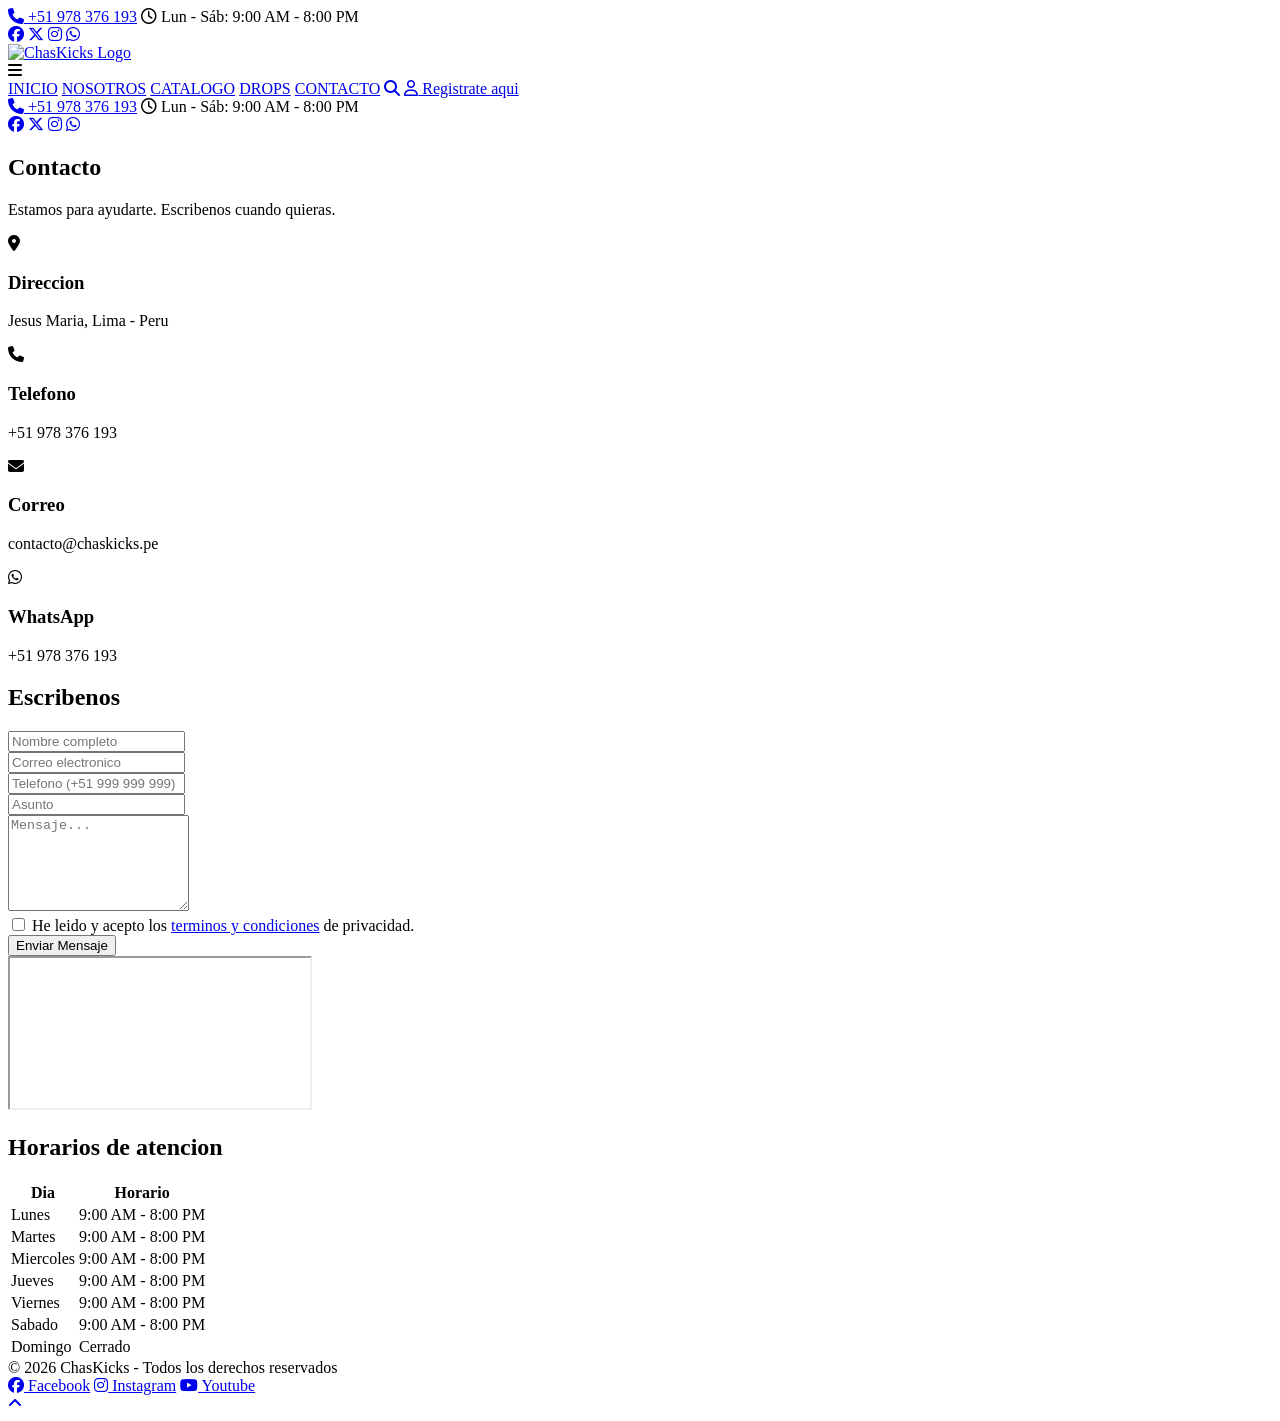
==== assets/pages/contacto.html @ 873f4bec "Update contacto.html - mejora del formulario" ====
<!DOCTYPE html>
<html lang="es">
<head>
    <meta charset="UTF-8">
    <meta name="viewport" content="width=device-width, initial-scale=1.0">
    <title>Contacto - ChasKicks</title>
    <link rel="stylesheet" href="../css/styles.css">
    <link rel="shortcut icon" href="../../favicon.ico" type="image/x-icon">
    <link rel="preconnect" href="https://fonts.googleapis.com">
    <link rel="preconnect" href="https://fonts.gstatic.com" crossorigin>
    <link href="https://fonts.googleapis.com/css2?family=Open+Sans:wght@400;600&family=Poppins:wght@400;600;700;900&display=swap" rel="stylesheet">
    <link rel="stylesheet" href="https://cdnjs.cloudflare.com/ajax/libs/font-awesome/6.5.1/css/all.min.css">
</head>
<body>

    <header id="header1">
        <div class="header-flexbox container padding-xs">
            <div class="header-left">
                <a href="tel:+51978376193"><i class="fa-solid fa-phone"></i> +51 978 376 193</a>
                <span class="date-text"><i class="fa-regular fa-clock"></i> Lun - Sáb: 9:00 AM - 8:00 PM</span>
            </div>
            <div class="social-links">
                <a target="_blank" href="https://facebook.com"><i class="fa-brands fa-facebook"></i></a>
                <a target="_blank" href="https://twitter.com"><i class="fa-brands fa-x-twitter"></i></a>
                <a target="_blank" href="https://instagram.com"><i class="fa-brands fa-instagram"></i></a>
                <a target="_blank" href="https://whatsapp.com"><i class="fa-brands fa-whatsapp"></i></a>
            </div>
        </div>
    </header>

    <header id="header2">
        <div class="header-flexbox container">
            <div class="nav-logo">
                <a href="../../index.html">
                    <img class="img-fluid" src="../img/logo_ck.png" alt="ChasKicks Logo">
                </a>
            </div>

            <!-- Boton hamburguesa (visible solo en movil y tableta) -->
            <div class="nav-menu-toggle">
                <i class="fa-solid fa-bars"></i>
            </div>

            <nav class="menuop">
                <a href="../../index.html">INICIO</a>
                <a href="nosotros.html">NOSOTROS</a>
                <a href="catalogo.html">CATALOGO</a>
                <a href="drops.html">DROPS</a>
                <a href="contacto.html" class="active">CONTACTO</a>
                <a href="../../index.html#contact-form"><i class="fa-solid fa-magnifying-glass"></i></a>
                <a href="registro.html"><i class="fa-regular fa-user"></i>&nbsp;Registrate aqui</a>

                <!-- Datos de contacto en el panel lateral -->
                <div class="menuop-contacto">
                    <a href="tel:+51978376193"><i class="fa-solid fa-phone"></i> +51 978 376 193</a>
                    <span><i class="fa-regular fa-clock"></i> Lun - Sáb: 9:00 AM - 8:00 PM</span>
                </div>

                <!-- Redes sociales en el panel lateral -->
                <div class="menuop-redes">
                    <a target="_blank" href="https://facebook.com"><i class="fa-brands fa-facebook"></i></a>
                    <a target="_blank" href="https://twitter.com"><i class="fa-brands fa-x-twitter"></i></a>
                    <a target="_blank" href="https://instagram.com"><i class="fa-brands fa-instagram"></i></a>
                    <a target="_blank" href="https://whatsapp.com"><i class="fa-brands fa-whatsapp"></i></a>
                </div>
            </nav>
        </div>
    </header>

    <main>

        <section class="page-title">
            <div class="page-title-content">
                <h2>Contacto</h2>
                <p>Estamos para ayudarte. Escribenos cuando quieras.</p>
            </div>
        </section>

        <!-- Seccion principal: datos + formulario -->
        <section id="contacto-principal" class="padding-xl">
            <div class="container">
                <div class="row">

                    <!-- Columna izquierda: datos de contacto -->
                    <div class="col contacto-info">

                        <div class="contacto-item">
                            <div class="contacto-icono">
                                <i class="fa-solid fa-location-dot"></i>
                            </div>
                            <div>
                                <h3>Direccion</h3>
                                <p>Jesus Maria, Lima - Peru</p>
                            </div>
                        </div>

                        <div class="contacto-item">
                            <div class="contacto-icono">
                                <i class="fa-solid fa-phone"></i>
                            </div>
                            <div>
                                <h3>Telefono</h3>
                                <p><a href="tel:+51978376193" style="color:var(--color5); text-decoration:none;">+51 978 376 193</a></p>
                            </div>
                        </div>

                        <div class="contacto-item">
                            <div class="contacto-icono">
                                <i class="fa-solid fa-envelope"></i>
                            </div>
                            <div>
                                <h3>Correo</h3>
                                <p><a href="mailto:contacto@chaskicks.pe" style="color:var(--color5); text-decoration:none;">contacto@chaskicks.pe</a></p>
                            </div>
                        </div>

                        <div class="contacto-item">
                            <div class="contacto-icono">
                                <i class="fa-brands fa-whatsapp"></i>
                            </div>
                            <div>
                                <h3>WhatsApp</h3>
                                <p><a href="tel:+51978376193" style="color:var(--color5); text-decoration:none;">+51 978 376 193</a></p>
                            </div>
                        </div>

                    </div>

                    <!-- Columna derecha: formulario -->
                    <div class="col">
                        <h2 class="contacto-titulo">Escribenos</h2>
                        <form action="#" method="POST">
                            <div class="row">
                                <div class="col">
                                    <input class="form-control" type="text" placeholder="Nombre completo" required minlength="3" maxlength="80">
                                </div>
                                <div class="col">
                                    <input class="form-control" type="email" placeholder="Correo electronico" required maxlength="100">
                                </div>
                            </div>
                            <div>
                                <input class="form-control" type="tel" placeholder="Telefono (+51 999 999 999)" required maxlength="20">
                            </div>
                            <div>
                                <input class="form-control" type="text" placeholder="Asunto" required maxlength="100">
                            </div>
                            <div>
                                <textarea class="form-control" placeholder="Mensaje..." rows="6" required maxlength="500"></textarea>
                            </div>
                            <div>
                                <input type="checkbox" id="acepto" required>
                                <label for="acepto">He leido y acepto los <a class="form-link" href="#">terminos y condiciones</a> de privacidad.</label>
                            </div>
                            <div>
                                <button class="form-submit" type="submit">Enviar Mensaje</button>
                            </div>
                        </form>
                    </div>

                </div>
            </div>
        </section>

        <!-- Seccion mapa + horarios -->
        <section id="contacto-mapa" class="padding-xl-negrozul">
            <div class="container">
                <div class="row">

                    <!-- Mapa envuelto en wrapper responsivo -->
                    <div class="col">
                        <div class="mapa-wrapper">
                            <iframe
                                class="contacto-iframe"
                                src="https://www.google.com/maps/embed?pb=!1m18!1m12!1m3!1d487.7084328111781!2d-77.044220490671!3d-12.066374733863745!2m3!1f0!2f0!3f0!3m2!1i1024!2i768!4f13.1!3m3!1m2!1s0x9105c9003936cabb%3A0x58faef5f9c0a8064!2sRESIDENCIAL%20CAMPO%20MARTE!5e0!3m2!1ses-419!2spe!4v1779410794823!5m2!1ses-419!2spe"
                                allowfullscreen=""
                                loading="lazy"
                                referrerpolicy="no-referrer-when-downgrade">
                            </iframe>
                        </div>
                    </div>

                    <!-- Horarios -->
                    <div class="col">
                        <h2 class="contacto-titulo-claro">Horarios de atencion</h2>
                        <table class="tbl-tallas">
                            <thead>
                                <tr>
                                    <th>Dia</th>
                                    <th>Horario</th>
                                </tr>
                            </thead>
                            <tbody>
                                <tr><td>Lunes</td><td>9:00 AM - 8:00 PM</td></tr>
                                <tr><td>Martes</td><td>9:00 AM - 8:00 PM</td></tr>
                                <tr><td>Miercoles</td><td>9:00 AM - 8:00 PM</td></tr>
                                <tr><td>Jueves</td><td>9:00 AM - 8:00 PM</td></tr>
                                <tr><td>Viernes</td><td>9:00 AM - 8:00 PM</td></tr>
                                <tr><td>Sabado</td><td>9:00 AM - 8:00 PM</td></tr>
                                <tr><td>Domingo</td><td>Cerrado</td></tr>
                            </tbody>
                        </table>
                    </div>

                </div>
            </div>
        </section>

    </main>

    <footer id="footer" class="padding-xs">
        <div class="copy container">
            <div class="footer-flexbox">
                <div>
                    &copy; 2026 ChasKicks - Todos los derechos reservados
                </div>
                <div class="footer-social-text">
                    <a target="_blank" href="https://facebook.com"><i class="fa-brands fa-facebook"></i> Facebook</a>
                    <a target="_blank" href="https://instagram.com"><i class="fa-brands fa-instagram"></i> Instagram</a>
                    <a target="_blank" href="https://youtube.com"><i class="fa-brands fa-youtube"></i> Youtube</a>
                </div>
            </div>
        </div>
    </footer>

    <!-- Boton flotante para volver al inicio de la pagina -->
    <a class="scroll-up" href="#">
        <i class="fa-solid fa-angle-up"></i>
    </a>

    <!-- Script para el menu hamburguesa -->
    <script src="../../assets/js/scripts.js"></script>

</body>
</html>
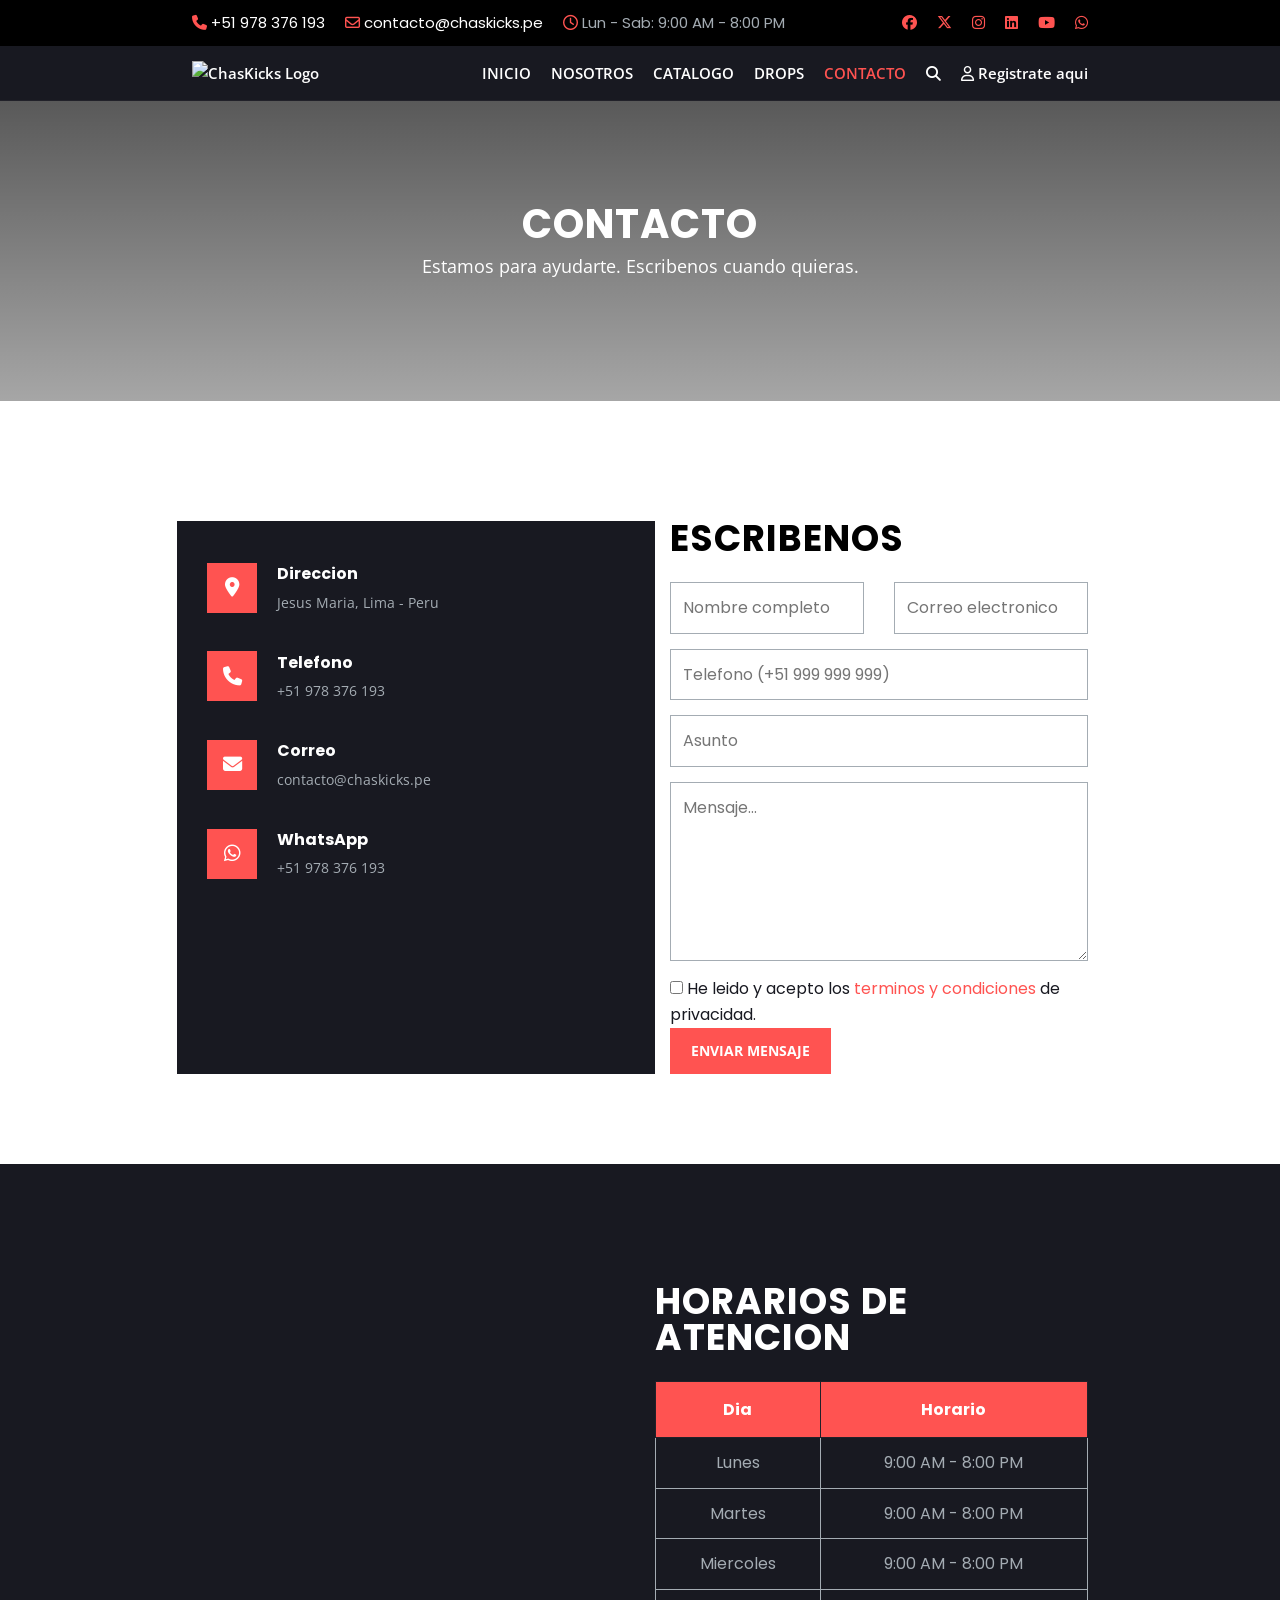
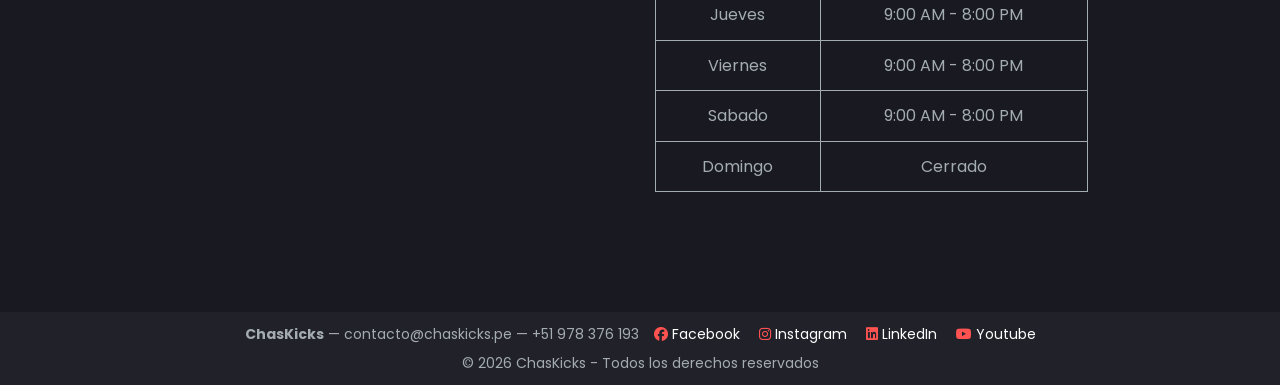
==== commit 85f91fa4: "Add files via upload" ====
--- a/assets/pages/contacto.html
+++ b/assets/pages/contacto.html
@@ -1,5 +1,6 @@
 <!DOCTYPE html>
 <html lang="es">
+
 <head>
     <meta charset="UTF-8">
     <meta name="viewport" content="width=device-width, initial-scale=1.0">
@@ -8,21 +9,28 @@
     <link rel="shortcut icon" href="../../favicon.ico" type="image/x-icon">
     <link rel="preconnect" href="https://fonts.googleapis.com">
     <link rel="preconnect" href="https://fonts.gstatic.com" crossorigin>
-    <link href="https://fonts.googleapis.com/css2?family=Open+Sans:wght@400;600&family=Poppins:wght@400;600;700;900&display=swap" rel="stylesheet">
+    <link
+        href="https://fonts.googleapis.com/css2?family=Open+Sans:wght@400;600&family=Poppins:wght@400;600;700;900&display=swap"
+        rel="stylesheet">
     <link rel="stylesheet" href="https://cdnjs.cloudflare.com/ajax/libs/font-awesome/6.5.1/css/all.min.css">
 </head>
+
 <body>
 
+    <!-- Barra superior con telefono, email, horario y redes sociales -->
     <header id="header1">
         <div class="header-flexbox container padding-xs">
             <div class="header-left">
                 <a href="tel:+51978376193"><i class="fa-solid fa-phone"></i> +51 978 376 193</a>
-                <span class="date-text"><i class="fa-regular fa-clock"></i> Lun - Sáb: 9:00 AM - 8:00 PM</span>
+                <a href="mailto:contacto@chaskicks.pe"><i class="fa-regular fa-envelope"></i> contacto@chaskicks.pe</a>
+                <span class="date-text"><i class="fa-regular fa-clock"></i> Lun - Sab: 9:00 AM - 8:00 PM</span>
             </div>
             <div class="social-links">
                 <a target="_blank" href="https://facebook.com"><i class="fa-brands fa-facebook"></i></a>
                 <a target="_blank" href="https://twitter.com"><i class="fa-brands fa-x-twitter"></i></a>
                 <a target="_blank" href="https://instagram.com"><i class="fa-brands fa-instagram"></i></a>
+                <a target="_blank" href="https://linkedin.com"><i class="fa-brands fa-linkedin"></i></a>
+                <a target="_blank" href="https://youtube.com"><i class="fa-brands fa-youtube"></i></a>
                 <a target="_blank" href="https://whatsapp.com"><i class="fa-brands fa-whatsapp"></i></a>
             </div>
         </div>
@@ -100,7 +108,8 @@
                             </div>
                             <div>
                                 <h3>Telefono</h3>
-                                <p><a href="tel:+51978376193" style="color:var(--color5); text-decoration:none;">+51 978 376 193</a></p>
+                                <p><a href="tel:+51978376193" style="color:var(--color5); text-decoration:none;">+51 978
+                                        376 193</a></p>
                             </div>
                         </div>
 
@@ -110,7 +119,8 @@
                             </div>
                             <div>
                                 <h3>Correo</h3>
-                                <p><a href="mailto:contacto@chaskicks.pe" style="color:var(--color5); text-decoration:none;">contacto@chaskicks.pe</a></p>
+                                <p><a href="mailto:contacto@chaskicks.pe"
+                                        style="color:var(--color5); text-decoration:none;">contacto@chaskicks.pe</a></p>
                             </div>
                         </div>
 
@@ -120,7 +130,8 @@
                             </div>
                             <div>
                                 <h3>WhatsApp</h3>
-                                <p><a href="tel:+51978376193" style="color:var(--color5); text-decoration:none;">+51 978 376 193</a></p>
+                                <p><a href="tel:+51978376193" style="color:var(--color5); text-decoration:none;">+51 978
+                                        376 193</a></p>
                             </div>
                         </div>
 
@@ -132,24 +143,29 @@
                         <form action="#" method="POST">
                             <div class="row">
                                 <div class="col">
-                                    <input class="form-control" type="text" placeholder="Nombre completo" required minlength="3" maxlength="80">
+                                    <input class="form-control" type="text" placeholder="Nombre completo" required
+                                        minlength="3" maxlength="80">
                                 </div>
                                 <div class="col">
-                                    <input class="form-control" type="email" placeholder="Correo electronico" required maxlength="100">
+                                    <input class="form-control" type="email" placeholder="Correo electronico" required
+                                        maxlength="100">
                                 </div>
                             </div>
                             <div>
-                                <input class="form-control" type="tel" placeholder="Telefono (+51 999 999 999)" required maxlength="20">
+                                <input class="form-control" type="tel" placeholder="Telefono (+51 999 999 999)" required
+                                    maxlength="20">
                             </div>
                             <div>
                                 <input class="form-control" type="text" placeholder="Asunto" required maxlength="100">
                             </div>
                             <div>
-                                <textarea class="form-control" placeholder="Mensaje..." rows="6" required maxlength="500"></textarea>
+                                <textarea class="form-control" placeholder="Mensaje..." rows="6" required
+                                    maxlength="500"></textarea>
                             </div>
                             <div>
                                 <input type="checkbox" id="acepto" required>
-                                <label for="acepto">He leido y acepto los <a class="form-link" href="#">terminos y condiciones</a> de privacidad.</label>
+                                <label for="acepto">He leido y acepto los <a class="form-link" href="#">terminos y
+                                        condiciones</a> de privacidad.</label>
                             </div>
                             <div>
                                 <button class="form-submit" type="submit">Enviar Mensaje</button>
@@ -169,12 +185,9 @@
                     <!-- Mapa envuelto en wrapper responsivo -->
                     <div class="col">
                         <div class="mapa-wrapper">
-                            <iframe
-                                class="contacto-iframe"
+                            <iframe class="contacto-iframe"
                                 src="https://www.google.com/maps/embed?pb=!1m18!1m12!1m3!1d487.7084328111781!2d-77.044220490671!3d-12.066374733863745!2m3!1f0!2f0!3f0!3m2!1i1024!2i768!4f13.1!3m3!1m2!1s0x9105c9003936cabb%3A0x58faef5f9c0a8064!2sRESIDENCIAL%20CAMPO%20MARTE!5e0!3m2!1ses-419!2spe!4v1779410794823!5m2!1ses-419!2spe"
-                                allowfullscreen=""
-                                loading="lazy"
-                                referrerpolicy="no-referrer-when-downgrade">
+                                allowfullscreen="" loading="lazy" referrerpolicy="no-referrer-when-downgrade">
                             </iframe>
                         </div>
                     </div>
@@ -190,13 +203,34 @@
                                 </tr>
                             </thead>
                             <tbody>
-                                <tr><td>Lunes</td><td>9:00 AM - 8:00 PM</td></tr>
-                                <tr><td>Martes</td><td>9:00 AM - 8:00 PM</td></tr>
-                                <tr><td>Miercoles</td><td>9:00 AM - 8:00 PM</td></tr>
-                                <tr><td>Jueves</td><td>9:00 AM - 8:00 PM</td></tr>
-                                <tr><td>Viernes</td><td>9:00 AM - 8:00 PM</td></tr>
-                                <tr><td>Sabado</td><td>9:00 AM - 8:00 PM</td></tr>
-                                <tr><td>Domingo</td><td>Cerrado</td></tr>
+                                <tr>
+                                    <td>Lunes</td>
+                                    <td>9:00 AM - 8:00 PM</td>
+                                </tr>
+                                <tr>
+                                    <td>Martes</td>
+                                    <td>9:00 AM - 8:00 PM</td>
+                                </tr>
+                                <tr>
+                                    <td>Miercoles</td>
+                                    <td>9:00 AM - 8:00 PM</td>
+                                </tr>
+                                <tr>
+                                    <td>Jueves</td>
+                                    <td>9:00 AM - 8:00 PM</td>
+                                </tr>
+                                <tr>
+                                    <td>Viernes</td>
+                                    <td>9:00 AM - 8:00 PM</td>
+                                </tr>
+                                <tr>
+                                    <td>Sabado</td>
+                                    <td>9:00 AM - 8:00 PM</td>
+                                </tr>
+                                <tr>
+                                    <td>Domingo</td>
+                                    <td>Cerrado</td>
+                                </tr>
                             </tbody>
                         </table>
                     </div>
@@ -207,23 +241,32 @@
 
     </main>
 
+    <!-- Footer con nombre, contacto, redes y derechos reservados -->
     <footer id="footer" class="padding-xs">
         <div class="copy container">
             <div class="footer-flexbox">
                 <div>
-                    &copy; 2026 ChasKicks - Todos los derechos reservados
+                    <strong>ChasKicks</strong> &mdash;
+                    <a href="mailto:contacto@chaskicks.pe"
+                        style="color:var(--color5); text-decoration:none;">contacto@chaskicks.pe</a>
+                    &mdash;
+                    <a href="tel:+51978376193" style="color:var(--color5); text-decoration:none;">+51 978 376 193</a>
                 </div>
                 <div class="footer-social-text">
                     <a target="_blank" href="https://facebook.com"><i class="fa-brands fa-facebook"></i> Facebook</a>
                     <a target="_blank" href="https://instagram.com"><i class="fa-brands fa-instagram"></i> Instagram</a>
+                    <a target="_blank" href="https://linkedin.com"><i class="fa-brands fa-linkedin"></i> LinkedIn</a>
                     <a target="_blank" href="https://youtube.com"><i class="fa-brands fa-youtube"></i> Youtube</a>
                 </div>
+            </div>
+            <div style="text-align:center; margin-top:6px;">
+                &copy; 2026 ChasKicks - Todos los derechos reservados
             </div>
         </div>
     </footer>
 
     <!-- Boton flotante para volver al inicio de la pagina -->
-    <a class="scroll-up" href="#">
+    <a class="scroll-up" href="#" id="scroll-up-btn">
         <i class="fa-solid fa-angle-up"></i>
     </a>
 
@@ -231,4 +274,5 @@
     <script src="../../assets/js/scripts.js"></script>
 
 </body>
-</html>
+
+</html>
--- a/assets/css/styles.css
+++ b/assets/css/styles.css
@@ -0,0 +1,1327 @@
+/* ==========================================================================
+   VARIABLES CSS - :root define tokens globales reutilizables en todo el CSS.
+   Cambiar un valor aqui lo actualiza en todo el sitio automaticamente.
+   ========================================================================== */
+:root {
+    --color1: #000000;                  /* Negro puro - textos principales */
+    --color2: #454545;                  /* Gris oscuro - textos secundarios */
+    --color3: #FF5351;                  /* Rojo coral - color primario de la marca */
+    --color4: #FFFFFF;                  /* Blanco - fondos claros y textos sobre oscuro */
+    --color5: #A4ACB3;                  /* Gris claro - textos sutiles, bordes */
+    --color6: #212129;                  /* Gris azulado oscuro - footer */
+    --color7: #181921;                  /* Negro azulado - header y secciones oscuras */
+
+    /* Tipografias: fuente1 para titulos, fuente2 para cuerpo y UI */
+    --fuente1: 'Poppins', sans-serif;
+    --fuente2: 'Open Sans', sans-serif;
+
+    /* Espaciado de linea global del sitio */
+    --spacing: 1.6;
+}
+
+/* ==========================================================================
+   RESET UNIVERSAL - Elimina margenes y paddings que los navegadores aplican
+   por defecto. box-sizing: border-box hace que padding y border NO aumenten
+   el tamaño declarado de un elemento, evitando desbordes inesperados.
+   ========================================================================== */
+* {
+    margin: 0;
+    padding: 0;
+    box-sizing: border-box;
+}
+
+/* ==========================================================================
+   HTML - scroll-behavior: smooth hace que los enlaces ancla (#seccion)
+   desplacen la pagina con animacion suave en lugar de saltar directamente.
+   ========================================================================== */
+html {
+    scroll-behavior: smooth;
+}
+
+/* ==========================================================================
+   BODY - Estilos base heredados por todos los elementos de la pagina.
+   font-family, line-height, background-color y color se heredan en cascada.
+   ========================================================================== */
+body {
+    font-family: var(--fuente1);
+    line-height: var(--spacing);
+    background-color: var(--color4);
+    color: var(--color7);
+}
+
+/* ==========================================================================
+   H2 GLOBALES - Todos los h2 dentro de section comparten este estilo base.
+   font-size fijo en px, text-transform uppercase y letter-spacing dan el
+   estilo de titular de marca. Se puede sobreescribir por seccion especifica.
+   ========================================================================== */
+section h2 {
+    font-size: 36px;
+    font-weight: 700;
+    text-align: center;
+    text-transform: uppercase;
+    letter-spacing: 1px;
+    margin-bottom: 40px;
+    line-height: 1;
+}
+
+/* ==========================================================================
+   IMAGENES Y VIDEOS - display: block elimina el espacio inferior que los
+   navegadores agregan a elementos inline. max-width: 100% los hace fluidos
+   para que nunca desborden su contenedor padre.
+   ========================================================================== */
+img, video {
+    display: block;
+    max-width: 100%;
+    height: auto;
+}
+
+/* ==========================================================================
+   PARRAFOS - Usan Open Sans para diferenciar visualmente el cuerpo de texto
+   de los titulos Poppins. font-size y line-height en px dan control exacto
+   del ritmo tipografico. margin-bottom separa parrafos consecutivos.
+   ========================================================================== */
+p {
+    font-family: var(--fuente2);
+    font-size: 15px;
+    line-height: 24px;
+    color: var(--color2);
+    margin-bottom: 20px;
+}
+
+/* ==========================================================================
+   CONTAINER - Clase utilitaria de layout. max-width: 70% con margin: 0 auto
+   centra el contenido horizontalmente y limita su ancho para mejorar la
+   legibilidad en pantallas anchas. Se usa dentro de cada seccion.
+   ========================================================================== */
+.container {
+    max-width: 70%;
+    margin: 0 auto;
+}
+
+/* ==========================================================================
+   CABECERAS (HEADERS)
+   ========================================================================== */
+
+/* Header 1 - Barra superior informativa con contacto y redes sociales */
+#header1 {
+    background-color: var(--color1);
+    color: var(--color5);
+    font-size: 15px;
+}
+
+/* Los enlaces heredan color del padre; se sobreescribe aqui a blanco */
+#header1 a {
+    color: var(--color4);
+    text-decoration: none;
+    transition: color 0.5s;   /* Transicion suave al pasar el cursor */
+}
+
+#header1 a:hover {
+    color: var(--color3);
+}
+
+/* Los iconos de Font Awesome usan el color primario de la marca */
+#header1 i {
+    color: var(--color3);
+}
+
+/* Header 2 - Navegacion principal fijada al tope con position: sticky.
+   z-index: 1000 asegura que quede por encima de cualquier otro elemento
+   al hacer scroll. border-bottom separa visualmente el nav del contenido. */
+#header2 {
+    background-color: var(--color7);
+    position: sticky;
+    top: 0;
+    z-index: 1000;
+    border-bottom: 1px solid var(--color6);
+    font-size: 15px;
+}
+
+#header2 a {
+    color: var(--color4);
+    text-decoration: none;
+    transition: color 0.5s;
+    font-family: var(--fuente2);
+    font-weight: 600;
+}
+
+#header2 a:hover {
+    color: var(--color3);
+}
+
+/* Clase .active marca el enlace de la pagina actual con el color de marca */
+#header2 a.active {
+    color: var(--color3);
+}
+
+/* Flexbox para distribuir elementos del header: logo a la izquierda,
+   nav a la derecha. justify-content: space-between los separa al maximo. */
+.header-flexbox {
+    display: flex;
+    justify-content: space-between;
+    align-items: center;
+    padding: 15px 0;
+}
+
+/* Estos tres selectores comparten las mismas propiedades flex:
+   display flex + align-items center + gap para espaciar items internos */
+.header-left, .social-links, .menuop {
+    display: flex;
+    align-items: center;
+    gap: 20px;
+}
+
+/* Ancho fijo del logo para que no se deforme ni crezca con el flex */
+.nav-logo {
+    width: 150px;
+    height: auto;
+}
+
+/* Boton hamburguesa - oculto en desktop, visible solo en movil y tableta */
+.nav-menu-toggle {
+    font-size: 2rem;
+    cursor: pointer;
+    color: var(--color4);
+    display: none;
+}
+
+/* Bloque de contacto dentro del panel lateral del menu */
+.menuop-contacto {
+    display: none;
+    flex-direction: column;
+    gap: 8px;
+    padding-top: 20px;
+    border-top: 1px solid var(--color6);
+    margin-top: 10px;
+    width: 100%;
+}
+
+.menuop-contacto a,
+.menuop-contacto span {
+    font-size: 13px;
+    color: var(--color5);
+    font-family: var(--fuente2);
+    border-bottom: none;
+    padding: 0;
+    width: auto;
+}
+
+.menuop-contacto a:hover {
+    color: var(--color3);
+}
+
+.menuop-contacto i {
+    color: var(--color3);
+    margin-right: 6px;
+}
+
+/* Iconos de redes sociales dentro del panel lateral del menu */
+.menuop-redes {
+    display: none;
+    flex-direction: row;
+    gap: 16px;
+    padding-top: 12px;
+    width: 100%;
+}
+
+.menuop-redes a {
+    font-size: 1.2rem;
+    color: var(--color5);
+    border-bottom: none;
+    padding: 0;
+    width: auto;
+    transition: color 0.3s;
+}
+
+.menuop-redes a:hover {
+    color: var(--color3);
+}
+
+/* ==========================================================================
+   CLASES UTILITARIAS - MULTIMEDIA Y PADDINGS
+   ========================================================================== */
+
+/* Hace que la imagen ocupe siempre el 100% de su contenedor */
+.img-fluid {
+    width: 100%;
+    height: auto;
+    display: block;
+}
+
+/* aspect-ratio 16/9 mantiene proporcion de video sin importar el ancho.
+   object-fit: cover recorta el video para que llene el area sin distorsion. */
+.video-fluid {
+    width: 100%;
+    height: auto;
+    aspect-ratio: 16 / 9;
+    object-fit: cover;
+}
+
+/* Padding minimo para barras delgadas como el header superior */
+.padding-xs {
+    padding-top: 11px;
+    padding-bottom: 11px;
+}
+
+/* Padding generoso para secciones con fondo blanco */
+.padding-xl {
+    padding-top: 120px;
+    padding-bottom: 90px;
+}
+
+/* Padding para secciones oscuras (negro azulado) con texto gris claro */
+.padding-xl-negrozul {
+    padding-top: 120px;
+    padding-bottom: 120px;
+    background-color: var(--color7);
+    color: var(--color5);
+}
+
+/* Padding para secciones blancas secundarias con menos espacio inferior */
+.padding-xl-secundario-blanco {
+    padding-top: 120px;
+    padding-bottom: 40px;
+    background-color: var(--color4);
+}
+
+/* ==========================================================================
+   SISTEMA DE FILAS Y COLUMNAS CON FLEXBOX
+   .row crea el contenedor horizontal. Los margenes negativos compensan el
+   padding interno de cada .col, alineando el contenido con el container.
+   .col crece igual (flex-grow: 1) para distribuir el espacio de forma
+   equitativa entre todas las columnas hijas.
+   ========================================================================== */
+.row {
+    display: flex;
+    flex-direction: row;
+    margin-left: -15px;
+    margin-right: -15px;
+}
+
+/* flex-basis: 0 + flex-grow: 1 = columnas de igual ancho automaticamente */
+.col {
+    flex-basis: 0;
+    flex-grow: 1;
+    padding-left: 15px;
+    padding-right: 15px;
+}
+
+/* ==========================================================================
+   INDEX - SECCIONES PRINCIPALES
+   ========================================================================== */
+
+/* Banner ocupa el 100% del viewport sin scroll horizontal */
+#banner {
+    width: 100%;
+    overflow: hidden;
+}
+
+
+/* Seccion Quienes Somos - fondo blanco con texto oscuro */
+#about {
+    background-color: var(--color4);
+    color: var(--color7);
+}
+
+#about p {
+    color: var(--color2);
+}
+
+/* Seccion Lo mas vendido - fondo oscuro, h2 en blanco */
+#services {
+    background-color: var(--color7);
+}
+
+#services h2 {
+    color: var(--color4);
+}
+
+/* Seccion Vision (pagina nosotros) */
+#vision {
+    background-color: var(--color4);
+    color: var(--color5);
+}
+
+#vision h2 {
+    color: var(--color1);
+}
+
+/* Seccion Calidad - fondo oscuro, texto centrado y gris claro en parrafos */
+#calidad {
+    background-color: var(--color7);
+    color: var(--color4);
+    text-align: center;
+}
+
+#calidad p {
+    color: var(--color5);
+}
+
+/* Seccion Multimedia - fondo oscuro, titulo en blanco */
+#multimedia {
+    background-color: var(--color7);
+}
+
+#multimedia h2 {
+    color: var(--color4);
+}
+
+/* ==========================================================================
+   COMPONENTE: TARJETAS DE PRODUCTOS
+   transition en transform y box-shadow permite el efecto hover suave.
+   El valor translateY(-4px) levanta la tarjeta visualmente al pasar el cursor.
+   ========================================================================== */
+.card-producto {
+    background-color: var(--color4);
+    padding: 25px;
+    border-radius: 4px;
+    text-align: center;
+    transition: transform 0.25s ease, box-shadow 0.25s ease;
+}
+
+.card-producto:hover {
+    transform: translateY(-4px);
+    box-shadow: 0 20px 40px rgba(0, 0, 0, 0.12);
+}
+
+/* La imagen se reduce al 97% al pasar el cursor, efecto de "presion" */
+.card-producto img {
+    width: 100%;
+    border-radius: 12px;
+    transition: transform 0.35s ease, box-shadow 0.35s ease;
+}
+
+.card-producto img:hover {
+    transform: scale(0.97);
+    box-shadow: 0 18px 32px rgba(0, 0, 0, 0.18);
+}
+
+.card-producto h3 {
+    color: var(--color1);
+    margin: 15px 0;
+    font-size: 1.2rem;
+}
+
+.card-producto p {
+    color: var(--color2);
+}
+
+/* ==========================================================================
+   COMPONENTE: BOTON CTA (llamado a la accion)
+   display: inline-block permite aplicar padding y margin a un enlace <a>.
+   text-transform: uppercase da consistencia visual con los titulos.
+   border del mismo color que el fondo da un borde invisible que evita saltos
+   de layout al cambiar el fondo en hover.
+   ========================================================================== */
+.services-button {
+    display: inline-block;
+    background-color: var(--color3);
+    color: var(--color4);
+    padding: 8px 20px;
+    text-decoration: none;
+    text-transform: uppercase;
+    font-family: var(--fuente2);
+    font-weight: bold;
+    font-size: 14px;
+    line-height: 28px;
+    border: 1px solid var(--color3);
+    transition: background-color 0.5s;
+    margin-top: 20px;
+}
+
+.services-button:hover {
+    background-color: var(--color1);
+}
+
+/* ==========================================================================
+   COMPONENTE: GALERIA
+   flex-wrap: wrap permite que los items bajen de linea si no caben.
+   calc(25% - 15px) en flex-basis mantiene 4 columnas descontando el gap.
+   overflow: hidden en el item recorta la imagen al hacer zoom con scale.
+   ========================================================================== */
+.galeria-flex {
+    display: flex;
+    flex-wrap: wrap;
+    gap: 15px;
+    justify-content: space-between;
+}
+
+.galeria-item {
+    flex: 1 1 calc(25% - 15px);
+    min-width: 200px;
+    overflow: hidden;
+    background-color: var(--color6);
+}
+
+/* scale(1.15) agranda la imagen al pasar el cursor, overflow:hidden la recorta */
+.galeria-item img {
+    width: 100%;
+    transition: transform 1s;
+}
+
+.galeria-item img:hover {
+    transform: scale(1.15);
+}
+
+/* ==========================================================================
+   COMPONENTE: TABLA DE TALLAS
+   border-collapse: collapse une los bordes de celdas adyacentes en uno solo.
+   overflow-x: auto en el contenedor permite scroll horizontal en pantallas
+   pequenas sin romper el layout general de la pagina.
+   ========================================================================== */
+.tabla-responsiva-contenedor {
+    width: 100%;
+    overflow-x: auto;
+}
+
+.tbl-tallas {
+    width: 100%;
+    border-collapse: collapse;
+    margin: 0 auto;
+    text-align: center;
+}
+
+/* caption es el titulo accesible de la tabla, posicionado arriba */
+.tbl-tallas caption {
+    font-weight: bold;
+    text-align: left;
+    font-size: 1.1rem;
+    color: var(--color3);
+    margin-bottom: 15px;
+}
+
+/* Encabezados de columna con fondo del color primario de la marca */
+.tbl-tallas th {
+    background-color: var(--color3);
+    color: var(--color4);
+    border: 1px solid var(--color6);
+    padding: 15px;
+}
+
+.tbl-tallas td {
+    border: 1px solid var(--color5);
+    padding: 12px;
+}
+
+/* tfoot con nota aclaratoria en italica, alineada a la derecha */
+.tbl-tallas tfoot td {
+    font-size: 0.85rem;
+    text-align: right;
+    font-style: italic;
+    font-weight: bold;
+    color: var(--color2);
+}
+
+/* ==========================================================================
+   COMPONENTE: VIDEOS
+   position: relative en el wrapper permite posicionar elementos encima si
+   fuera necesario. aspect-ratio 16/9 en video-fluid garantiza que el video
+   mantenga sus proporciones correctas en cualquier ancho de pantalla.
+   ========================================================================== */
+.video-wrapper {
+    width: 100%;
+    position: relative;
+    background-color: #000;
+}
+
+.video-fluid {
+    width: 100%;
+    aspect-ratio: 16 / 9;
+    object-fit: cover;
+    display: block;
+}
+
+/* ==========================================================================
+   COMPONENTE: FORMULARIO DE CONTACTO
+   font: inherit hace que los inputs hereden la tipografia del body en lugar
+   de usar la fuente del sistema que aplican los navegadores por defecto.
+   outline en :focus reemplaza el contorno del navegador por el color de marca.
+   ========================================================================== */
+.form-control {
+    display: block;
+    width: 100%;
+    padding: 12px;
+    margin-bottom: 15px;
+    font: inherit;
+    border: 1px solid var(--color5);
+    background-color: var(--color4);
+}
+
+/* Resalta el campo activo con el color primario al hacer clic */
+.form-control:focus {
+    outline: 2px solid var(--color3);
+}
+
+.form-link {
+    color: var(--color3);
+    text-decoration: none;
+}
+
+/* Boton de envio del formulario - mismos valores que .services-button
+   para mantener consistencia visual entre botones del sitio */
+.form-submit {
+    background-color: var(--color3);
+    color: var(--color4);
+    padding: 8px 20px;
+    border: 1px solid var(--color3);
+    font: inherit;
+    font-family: var(--fuente2);
+    font-size: 14px;
+    font-weight: bold;
+    line-height: 28px;
+    cursor: pointer;
+    text-transform: uppercase;
+    transition: background-color 0.5s;
+}
+
+.form-submit:hover {
+    background-color: var(--color7);
+}
+
+/* ==========================================================================
+   FOOTER
+   background-color y color sobreescriben los estilos del body para crear
+   contraste. font-size reducido en .copy da jerarquia visual al pie de pagina.
+   ========================================================================== */
+#footer {
+    background-color: var(--color6);
+    color: var(--color5);
+}
+
+/* Texto de copyright centrado con fuente reducida */
+.copy {
+    text-align: center;
+    font-size: 14px;
+}
+
+/* Flexbox para alinear copyright y redes sociales en una sola fila */
+.footer-flexbox {
+    display: flex;
+    flex-direction: row;
+    justify-content: center;
+}
+
+.footer-social-text a {
+    color: var(--color4);
+    text-decoration: none;
+    margin-left: 15px;
+}
+
+.footer-social-text i {
+    color: var(--color3);
+}
+
+/* ==========================================================================
+   BOTON SCROLL UP
+   position: fixed lo fija en pantalla sin importar el scroll.
+   bottom y right ubican el boton en la esquina inferior derecha.
+   line-height igual al height centra el icono verticalmente dentro del boton.
+   ========================================================================== */
+.scroll-up {
+    position: fixed;
+    bottom: 30px;
+    right: 30px;
+    width: 45px;
+    height: 45px;
+    text-align: center;
+    line-height: 45px;
+    background-color: var(--color3);
+    color: var(--color4);
+    border: 1px solid var(--color4);
+    /* Oculto por defecto, el JS lo muestra al hacer scroll */
+    opacity: 0;
+    visibility: hidden;
+    transition: opacity 0.3s ease, visibility 0.3s ease;
+}
+
+/* ==========================================================================
+   PAGINAS INTERNAS - BANNER DE TITULO (page-title)
+   El pseudoelemento ::before crea una capa oscura semitransparente encima
+   de la imagen de fondo para mejorar la legibilidad del texto blanco.
+   position: absolute + inset: 0 estira esa capa sobre todo el banner.
+   El contenido usa position: relative + z-index: 1 para quedar por encima.
+   ========================================================================== */
+.page-title {
+    height: 300px;
+    display: flex;
+    justify-content: center;
+    align-items: center;
+    text-align: center;
+    color: var(--color4);
+    background-size: cover;
+    background-position: center;
+    position: relative;
+    background-image: url("../img/page_title.jpg");
+}
+
+/* Capa de gradiente oscuro sobre la imagen para contraste del texto */
+.page-title::before {
+    content: "";
+    position: absolute;
+    inset: 0;
+    background: linear-gradient(rgba(0, 0, 0, 0.65), rgba(0, 0, 0, 0.35));
+}
+
+/* z-index: 1 eleva el contenido por encima del ::before */
+.page-title-content {
+    position: relative;
+    z-index: 1;
+}
+
+.page-title-content h2 {
+    font-size: 2.5rem;
+    margin-bottom: 10px;
+}
+
+.page-title-content p {
+    font-size: 1.1rem;
+    color: var(--color4);
+}
+
+/* ==========================================================================
+   REGISTRO - FORMULARIO DE AUTENTICACION (registro.html)
+   .auth-card es un contenedor centrado con sombra y bordes redondeados.
+   max-width fijo en px en lugar de porcentaje mantiene el formulario legible
+   independientemente del ancho de pantalla.
+   ========================================================================== */
+.auth-page {
+    background-color: var(--color4);
+}
+
+/* Tarjeta del formulario: centrada con margin auto, sombra suave y borde */
+.auth-card {
+    max-width: 450px;
+    margin: 0 auto;
+    padding: 40px;
+    border-radius: 18px;
+    background-color: var(--color4);
+    box-shadow: 0 24px 50px rgba(0, 0, 0, 0.08);
+    border: 1px solid rgba(33, 33, 41, 0.08);
+}
+
+/* Mayor especificidad para sobreescribir el section h2 global de 36px */
+.auth-card .auth-header h2 {
+    margin-bottom: 10px;
+    color: var(--color1);
+    font-size: 2rem;
+    line-height: 1.2;
+    text-align: left;
+    text-transform: uppercase;
+    letter-spacing: 1px;
+}
+
+.auth-header p {
+    margin-bottom: 30px;
+    color: var(--color2);
+    font-family: var(--fuente2);
+}
+
+.auth-card .input-group {
+    margin-bottom: 18px;
+}
+
+/* Labels en negrita para guiar visualmente al usuario en cada campo */
+.auth-card .input-group label {
+    display: block;
+    margin-bottom: 8px;
+    font-weight: 700;
+    color: var(--color1);
+    font-size: 0.95rem;
+}
+
+/* Contenedor relativo para posicionar el icono de ojo dentro del input */
+.input-with-icon {
+    position: relative;
+}
+
+/* Espacio a la derecha del input para que el texto no tape el boton ojo */
+.input-with-icon input {
+    padding-right: 44px;
+}
+
+/* Boton ojo posicionado absolutamente dentro del input con transform para
+   centrado vertical exacto */
+.show-password-toggle {
+    position: absolute;
+    top: 50%;
+    right: 12px;
+    transform: translateY(-50%);
+    background-color: transparent;
+    border: none;
+    color: var(--color5);
+    cursor: pointer;
+    font-size: 1rem;
+}
+
+/* Contenedor de botones en columna usando flexbox con gap entre ellos */
+.auth-actions {
+    display: flex;
+    flex-direction: column;
+    gap: 12px;
+    margin-top: 20px;
+}
+
+/* Boton base: ancho completo, padding generoso y transicion en hover */
+.auth-button {
+    width: 100%;
+    padding: 14px 18px;
+    border: none;
+    border-radius: 8px;
+    font-weight: 700;
+    cursor: pointer;
+    transition: transform 0.25s ease;
+}
+
+/* Boton primario - color de marca */
+.auth-primary {
+    background-color: var(--color3);
+    color: var(--color4);
+}
+
+/* Boton secundario - fondo oscuro para diferenciarlo del primario */
+.auth-secondary {
+    background-color: var(--color6);
+    color: var(--color4);
+}
+
+/* Sube ligeramente el boton al pasar el cursor */
+.auth-button:hover {
+    transform: translateY(-1px);
+}
+
+.auth-secondary i {
+    margin-right: 8px;
+}
+
+/* Pie del formulario: enlace para ir a login si ya tiene cuenta */
+.auth-footer {
+    margin-top: 20px;
+    text-align: center;
+    color: var(--color2);
+    font-size: 0.95rem;
+}
+
+.auth-footer a {
+    color: var(--color3);
+    text-decoration: none;
+    font-weight: 700;
+}
+
+.auth-footer a:hover {
+    text-decoration: underline;
+}
+
+/* ==========================================================================
+   CATALOGO - FILTROS DE CATEGORIA (catalogo.html)
+   Los .cat-tag son botones de filtro visuales. Al activarse o hacer hover
+   cambian fondo, borde y color de texto usando la variable de color primario.
+   transition en tres propiedades simultaneas da una animacion suave.
+   ========================================================================== */
+.cat-filtros-flex {
+    display: flex;
+    flex-wrap: wrap;
+    gap: 12px;
+    justify-content: center;
+}
+
+/* Tag inactivo: borde gris, texto gris */
+.cat-tag {
+    display: inline-block;
+    padding: 8px 22px;
+    border: 2px solid var(--color5);
+    color: var(--color2);
+    font-family: var(--fuente2);
+    font-weight: 600;
+    font-size: 14px;
+    text-transform: uppercase;
+    letter-spacing: 1px;
+    transition: background-color 0.5s, color 0.5s, border-color 0.5s;
+}
+
+/* Tag activo o con hover: fondo rojo, borde rojo, texto blanco */
+.cat-tag:hover,
+.cat-tag-activo {
+    background-color: var(--color3);
+    border-color: var(--color3);
+    color: var(--color4);
+}
+
+/* ==========================================================================
+   CATALOGO - GRID DE PRODUCTOS (catalogo.html)
+   calc(33.333% - 30px) en flex-basis genera 3 columnas descontando el gap.
+   min-width evita que las tarjetas se vuelvan demasiado angostas.
+   ========================================================================== */
+.cat-grid {
+    display: flex;
+    flex-wrap: wrap;
+    gap: 30px;
+}
+
+.cat-card {
+    flex: 1 1 calc(33.333% - 30px);
+    min-width: 260px;
+    background-color: var(--color4);
+    text-align: center;
+    transition: transform 0.25s ease, box-shadow 0.25s ease;
+}
+
+.cat-card:hover {
+    transform: translateY(-4px);
+    box-shadow: 0 20px 40px rgba(0, 0, 0, 0.12);
+}
+
+/* overflow: hidden en el wrapper recorta el zoom de la imagen al hacer hover */
+.cat-img-wrapper {
+    overflow: hidden;
+}
+
+.cat-img-wrapper img {
+    width: 100%;
+    display: block;
+    transition: transform 0.5s;
+}
+
+.cat-img-wrapper img:hover {
+    transform: scale(1.1);
+}
+
+.cat-card-body {
+    padding: 20px 25px;
+}
+
+.cat-card-body h3 {
+    color: var(--color1);
+    margin: 0 0 10px;
+    font-size: 1.2rem;
+}
+
+.cat-card-body p {
+    color: var(--color2);
+}
+
+/* ==========================================================================
+   CATALOGO - SECCION CTA FINAL (catalogo.html)
+   justify-content: space-between separa el texto del boton en extremos
+   opuestos del contenedor flexible.
+   ========================================================================== */
+#cat-cta h2 {
+    color: var(--color4);
+    text-align: left;
+    margin-bottom: 10px;
+}
+
+.cat-cta-flex {
+    display: flex;
+    justify-content: space-between;
+    align-items: center;
+    gap: 30px;
+}
+
+.cat-cta-flex p {
+    color: var(--color5);
+    margin-bottom: 0;
+}
+
+/* ==========================================================================
+   DROPS - GRID DE ENTRADAS (drops.html)
+   Misma logica de grid que cat-grid: 3 columnas flexibles con gap y wrap.
+   .drop-fecha usa el color primario para destacar la fecha de lanzamiento.
+   ========================================================================== */
+.drops-flex {
+    display: flex;
+    flex-wrap: wrap;
+    gap: 30px;
+}
+
+.drop-card {
+    flex: 1 1 calc(33.333% - 30px);
+    min-width: 260px;
+    background-color: var(--color4);
+    transition: transform 0.25s ease, box-shadow 0.25s ease;
+}
+
+.drop-card:hover {
+    transform: translateY(-4px);
+    box-shadow: 0 20px 40px rgba(0, 0, 0, 0.12);
+}
+
+.drop-img-wrapper {
+    overflow: hidden;
+}
+
+.drop-img-wrapper img {
+    width: 100%;
+    display: block;
+    transition: transform 0.5s;
+}
+
+.drop-img-wrapper img:hover {
+    transform: scale(1.1);
+}
+
+.drop-body {
+    padding: 20px 25px;
+}
+
+/* Fecha del drop en color primario para destacarla del resto del contenido */
+.drop-fecha {
+    font-size: 13px;
+    font-family: var(--fuente2);
+    color: var(--color3);
+    font-weight: 600;
+}
+
+.drop-fecha i {
+    margin-right: 5px;
+}
+
+.drop-body h3 {
+    color: var(--color1);
+    margin: 10px 0;
+    font-size: 1.1rem;
+}
+
+.drop-body p {
+    color: var(--color2);
+}
+
+/* ==========================================================================
+   CONTACTO - DATOS DE CONTACTO (contacto.html)
+   .contacto-icono usa flexbox para centrar el icono dentro de un cuadrado
+   fijo de 50x50px. flex-shrink: 0 evita que se comprima al lado del texto.
+   ========================================================================== */
+.contacto-info {
+    background-color: var(--color7);
+    padding: 40px 30px;
+}
+
+/* Cada item de contacto alinea icono y texto en fila con gap entre ellos */
+.contacto-item {
+    display: flex;
+    align-items: center;
+    gap: 20px;
+    margin-bottom: 35px;
+}
+
+/* Icono cuadrado centrado con flexbox, no se encoge con flex-shrink: 0 */
+.contacto-icono {
+    background-color: var(--color3);
+    color: var(--color4);
+    width: 50px;
+    height: 50px;
+    display: flex;
+    justify-content: center;
+    align-items: center;
+    font-size: 1.2rem;
+    flex-shrink: 0;
+}
+
+.contacto-item h3 {
+    color: var(--color4);
+    font-size: 1rem;
+    margin-bottom: 4px;
+}
+
+.contacto-item p {
+    color: var(--color5);
+    margin-bottom: 0;
+    font-size: 14px;
+}
+
+/* ==========================================================================
+   CONTACTO - TITULOS DEL FORMULARIO (contacto.html)
+   Dos variantes: oscuro para secciones claras, claro para secciones oscuras.
+   Comparten las mismas propiedades de estilo, solo cambia el color.
+   ========================================================================== */
+
+/* Titulo oscuro para secciones de fondo blanco */
+.contacto-titulo {
+    text-align: left;
+    margin-bottom: 25px;
+    color: var(--color1);
+    text-transform: uppercase;
+    letter-spacing: 1px;
+    font-weight: 700;
+}
+
+/* Titulo claro para secciones de fondo oscuro */
+.contacto-titulo-claro {
+    text-align: left;
+    margin-bottom: 25px;
+    color: var(--color4);
+    text-transform: uppercase;
+    letter-spacing: 1px;
+    font-weight: 700;
+}
+
+/* ==========================================================================
+   CONTACTO - MAPA IFRAME (contacto.html)
+   El wrapper usa aspect-ratio 16/9 con position relative para que el iframe
+   ocupe siempre el 100% del contenedor sin importar el ancho de pantalla.
+   El iframe usa position absolute + inset 0 para llenarlo completamente.
+   ========================================================================== */
+.mapa-wrapper {
+    width: 100%;
+    aspect-ratio: 16 / 9;
+    position: relative;
+    overflow: hidden;
+}
+
+.contacto-iframe {
+    position: absolute;
+    inset: 0;
+    width: 100%;
+    height: 100%;
+    border: 0;
+    display: block;
+}
+
+
+
+/* -----------------------------------------------------------
+   DISEÑO RESPONSIVE PARA PANTALLA LAPTOP (hasta 1200px)
+   ----------------------------------------------------------- */
+
+@media (max-width: 1200px) {
+    .container {
+        max-width: 80%;
+    }
+}
+
+
+/* -----------------------------------------------------------
+   DISEÑO RESPONSIVE PARA TABLET (hasta 992px)
+   ----------------------------------------------------------- */
+
+@media (max-width: 992px) {
+    .container {
+        max-width: 85%;
+    }
+
+    /* Las tarjetas de productos pasan a columna */
+    #services .row {
+        flex-direction: column;
+    }
+
+    /* Los videos pasan a columna */
+    #multimedia .row {
+        flex-direction: column;
+    }
+
+    /* Contacto: datos e info pasan a columna */
+    #contacto-principal .row {
+        flex-direction: column;
+    }
+
+    /* Mapa y horarios pasan a columna */
+    #contacto-mapa .row {
+        flex-direction: column;
+    }
+
+    /* Catalogo: grid de 2 columnas en tablet */
+    .cat-card {
+        flex: 1 1 calc(50% - 30px);
+    }
+
+    /* Drops: grid de 2 columnas en tablet */
+    .drop-card {
+        flex: 1 1 calc(50% - 30px);
+    }
+}
+
+
+/* -----------------------------------------------------------
+   DISEÑO RESPONSIVE PARA MOVIL REGULAR (hasta 768px)
+   ----------------------------------------------------------- */
+
+@media (max-width: 768px) {
+    .container {
+        max-width: 90%;
+    }
+
+    /* Reducir paddings grandes para que no haya espacios enormes */
+    .padding-xl {
+        padding-top: 60px;
+        padding-bottom: 60px;
+    }
+
+    .padding-xl-negrozul {
+        padding-top: 60px;
+        padding-bottom: 60px;
+    }
+
+    .padding-xl-secundario-blanco {
+        padding-top: 60px;
+        padding-bottom: 30px;
+    }
+
+    /* Titulos h2 mas pequeños para que no desborden */
+    section h2 {
+        font-size: 26px;
+        margin-bottom: 25px;
+    }
+
+    /* Mostrar el boton hamburguesa */
+    .nav-menu-toggle {
+        display: block;
+    }
+
+    /* El menu pasa a barra lateral derecha y se oculta inicialmente */
+    .menuop {
+        flex-direction: column;
+        align-items: flex-start;
+
+        position: fixed;
+        top: 0;
+        right: 0;
+        width: 260px;
+        height: 100vh;
+        background-color: var(--color7);
+        padding: 2rem 1.5rem;
+        z-index: 2000;
+        gap: 0;
+
+        /* Ocultar el menu por defecto */
+        opacity: 0;
+        visibility: hidden;
+        transform: translateX(100%);
+        transition: all 0.3s ease-in-out;
+    }
+
+    /* Clase .active activa el menu lateral (se controla desde JavaScript) */
+    .menuop.active {
+        opacity: 1;
+        visibility: visible;
+        transform: translateX(0);
+    }
+
+    /* Cada enlace del menu ocupa todo el ancho con separador */
+    .menuop a {
+        width: 100%;
+        padding: 14px 0;
+        border-bottom: 1px solid var(--color6);
+        font-size: 0.95rem;
+    }
+
+    /* Mostrar bloque de contacto y redes dentro del panel lateral */
+    .menuop-contacto {
+        display: flex;
+    }
+
+    .menuop-redes {
+        display: flex;
+    }
+
+    /* Galeria en 2 columnas */
+    .galeria-item {
+        flex: 1 1 calc(50% - 15px);
+    }
+
+    /* Cards de catalogo y drops en columna */
+    .cat-card {
+        flex: 1 1 100%;
+    }
+
+    .drop-card {
+        flex: 1 1 100%;
+    }
+
+    /* Footer en columna */
+    .footer-flexbox {
+        flex-direction: column;
+        align-items: center;
+        gap: 10px;
+    }
+
+    /* CTA del catalogo en columna */
+    .cat-cta-flex {
+        flex-direction: column;
+        text-align: center;
+    }
+
+    /* Auth card ocupa mas ancho */
+    .auth-card {
+        max-width: 90%;
+    }
+
+    /* Formulario de contacto: nombre y correo en columna */
+    #contacto-principal .row .row {
+        flex-direction: column;
+    }
+}
+
+
+/* -----------------------------------------------------------
+   DISEÑO RESPONSIVE PARA MOVIL PEQUEÑO (hasta 480px)
+   ----------------------------------------------------------- */
+
+@media (max-width: 480px) {
+    .container {
+        max-width: 95%;
+    }
+
+    /* Paddings minimos en movil pequeño */
+    .padding-xl {
+        padding-top: 45px;
+        padding-bottom: 45px;
+    }
+
+    .padding-xl-negrozul {
+        padding-top: 45px;
+        padding-bottom: 45px;
+    }
+
+    .padding-xl-secundario-blanco {
+        padding-top: 45px;
+        padding-bottom: 20px;
+    }
+
+    /* H2 mas compacto en movil pequeño */
+    section h2 {
+        font-size: 20px;
+        margin-bottom: 18px;
+    }
+
+    /* Panel lateral mas angosto en movil pequeño */
+    .menuop {
+        width: 200px;
+    }
+
+    .menuop a {
+        font-size: 0.85rem;
+        padding: 12px 0;
+        border-bottom: 1px solid var(--color6);
+    }
+
+    /* Header superior ocultar en movil pequeño */
+    #header1 {
+        display: none;
+    }
+
+    /* Galeria en columna unica en movil pequeño */
+    .galeria-item {
+        flex: 1 1 100%;
+    }
+
+    /* Scroll-up mas pequeño en movil pequeño */
+    .scroll-up {
+        width: 38px;
+        height: 38px;
+        line-height: 38px;
+        bottom: 20px;
+        right: 20px;
+    }
+
+    /* Auth card full width en movil pequeño */
+    .auth-card {
+        padding: 20px;
+        max-width: 100%;
+    }
+
+    /* Tabla de tallas: texto mas pequeño */
+    .tbl-tallas th,
+    .tbl-tallas td {
+        padding: 6px 4px;
+        font-size: 12px;
+    }
+}
